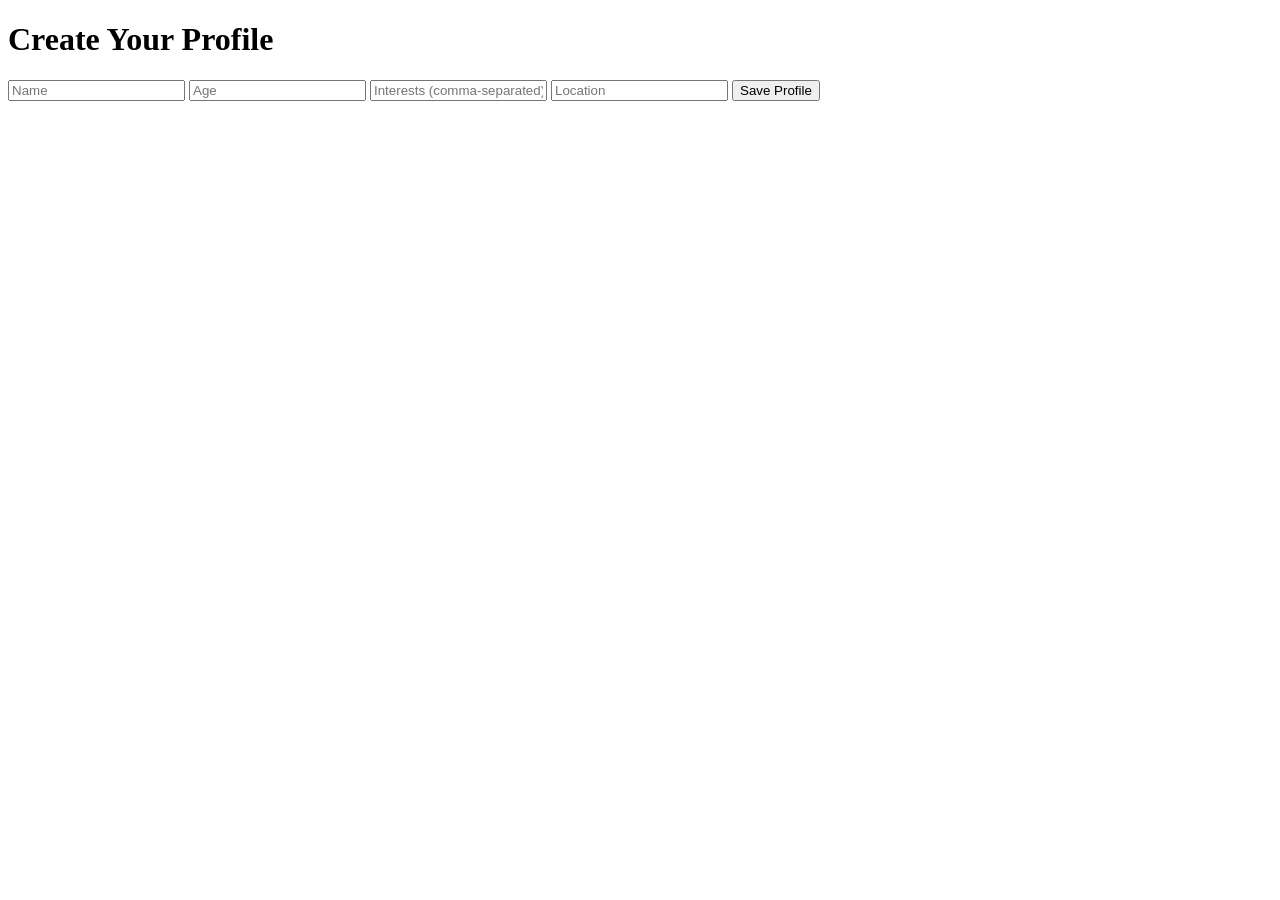
==== profile.html @ 75ea1189 "Add profile.html for user profile creation" ====
<!DOCTYPE html>
<html lang="en">
<head>
  <meta charset="UTF-8" />
  <title>SyncMates | Profile</title>
  <link rel="stylesheet" href="styles.css" />
</head>
<body>
  <h1>Create Your Profile</h1>
  <form id="profile-form">
    <input type="text" placeholder="Name" required />
    <input type="number" placeholder="Age" required />
    <input type="text" placeholder="Interests (comma-separated)" required />
    <input type="text" placeholder="Location" required />
    <button type="submit">Save Profile</button>
  </form>
</body>
</html>
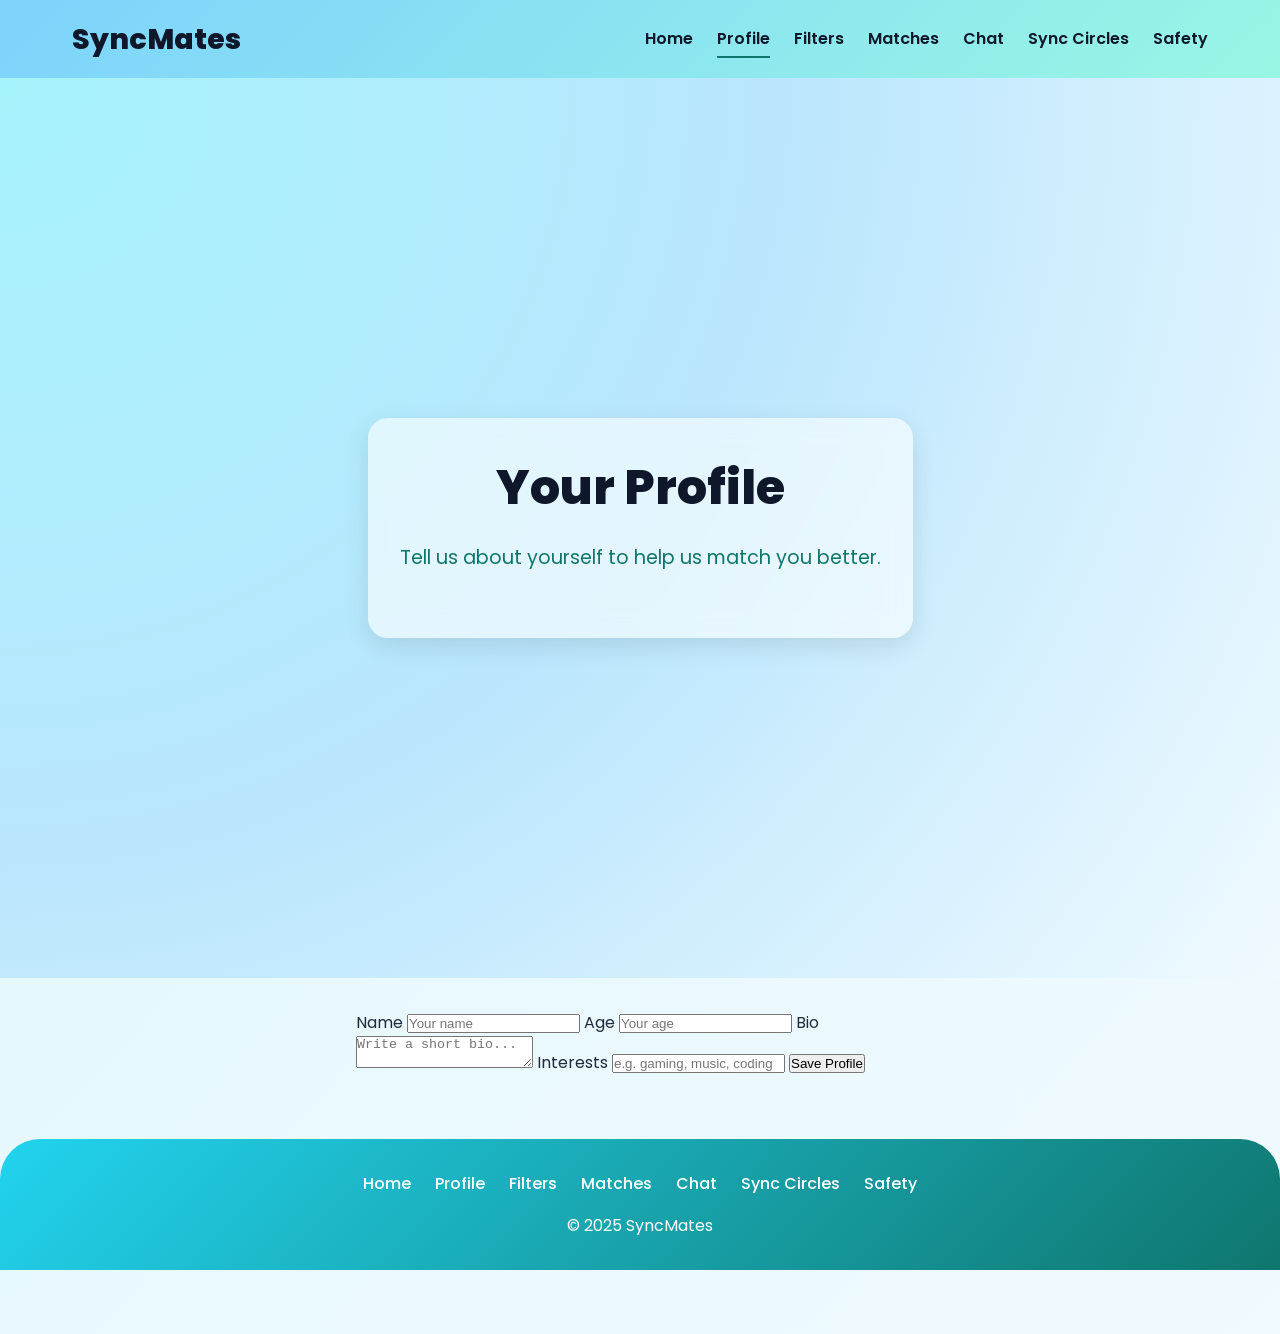
==== commit 1f370112: "Revamp profile page layout and styling" ====
--- a/profile.html
+++ b/profile.html
@@ -2,17 +2,63 @@
 <html lang="en">
 <head>
   <meta charset="UTF-8" />
-  <title>SyncMates | Profile</title>
-  <link rel="stylesheet" href="styles.css" />
+  <meta name="viewport" content="width=device-width, initial-scale=1.0" />
+  <title>SyncMates – Profile</title>
+  <link rel="stylesheet" href="style.css" />
+  <link href="https://fonts.googleapis.com/css2?family=Poppins:wght@400;600;800&display=swap" rel="stylesheet">
 </head>
 <body>
-  <h1>Create Your Profile</h1>
-  <form id="profile-form">
-    <input type="text" placeholder="Name" required />
-    <input type="number" placeholder="Age" required />
-    <input type="text" placeholder="Interests (comma-separated)" required />
-    <input type="text" placeholder="Location" required />
-    <button type="submit">Save Profile</button>
-  </form>
+  <header>
+    <nav>
+      <div class="logo">SyncMates</div>
+      <ul class="nav-links">
+        <li><a href="index.html">Home</a></li>
+        <li><a href="profile.html" class="active">Profile</a></li>
+        <li><a href="filters.html">Filters</a></li>
+        <li><a href="matches.html">Matches</a></li>
+        <li><a href="chat.html">Chat</a></li>
+        <li><a href="sync-circles.html">Sync Circles</a></li>
+        <li><a href="safety.html">Safety</a></li>
+      </ul>
+    </nav>
+  </header>
+
+  <section class="hero">
+    <div class="hero-content">
+      <h1>Your Profile</h1>
+      <p>Tell us about yourself to help us match you better.</p>
+    </div>
+  </section>
+
+  <main style="max-width: 600px; margin: 2rem auto; padding: 0 1rem;">
+    <form>
+      <label>Name</label>
+      <input type="text" placeholder="Your name" />
+
+      <label>Age</label>
+      <input type="number" placeholder="Your age" />
+
+      <label>Bio</label>
+      <textarea placeholder="Write a short bio..."></textarea>
+
+      <label>Interests</label>
+      <input type="text" placeholder="e.g. gaming, music, coding" />
+
+      <button type="submit">Save Profile</button>
+    </form>
+  </main>
+
+  <footer>
+    <div class="footer-links">
+      <a href="index.html">Home</a>
+      <a href="profile.html">Profile</a>
+      <a href="filters.html">Filters</a>
+      <a href="matches.html">Matches</a>
+      <a href="chat.html">Chat</a>
+      <a href="sync-circles.html">Sync Circles</a>
+      <a href="safety.html">Safety</a>
+    </div>
+    <p>© 2025 SyncMates</p>
+  </footer>
 </body>
 </html>
--- a/style.css
+++ b/style.css
@@ -0,0 +1,194 @@
+/* Reset and base styles */
+* {
+  margin: 0;
+  padding: 0;
+  box-sizing: border-box;
+}
+
+body {
+  font-family: 'Poppins', sans-serif;
+  background: linear-gradient(to bottom right, #e0f7fa, #f0faff);
+  color: #1e293b;
+  line-height: 1.6;
+  padding-bottom: 4rem;
+}
+
+a {
+  text-decoration: none;
+  color: inherit;
+}
+
+ul {
+  list-style: none;
+}
+
+/* Navigation */
+header {
+  background: linear-gradient(135deg, #7dd3fc, #99f6e4);
+  box-shadow: 0 4px 12px rgba(0, 0, 0, 0.05);
+}
+
+nav {
+  max-width: 1200px;
+  margin: 0 auto;
+  padding: 1rem 2rem;
+  display: flex;
+  justify-content: space-between;
+  align-items: center;
+  flex-wrap: wrap;
+}
+
+.logo {
+  font-size: 1.8rem;
+  font-weight: 800;
+  color: #0f172a;
+}
+
+.nav-links {
+  display: flex;
+  gap: 1.5rem;
+  flex-wrap: wrap;
+}
+
+.nav-links a {
+  font-weight: 600;
+  color: #0f172a;
+  padding: 0.5rem 0;
+  position: relative;
+}
+
+.nav-links a::after {
+  content: '';
+  position: absolute;
+  bottom: 0;
+  left: 0;
+  width: 0%;
+  height: 2px;
+  background-color: #0f766e;
+  transition: width 0.3s ease;
+}
+
+.nav-links a:hover::after,
+.nav-links .active::after {
+  width: 100%;
+}
+
+/* Hero Section */
+.hero {
+  height: 100vh;
+  display: flex;
+  align-items: center;
+  justify-content: center;
+  background: radial-gradient(circle at top left, #a5f3fc, #bae6fd, #f0faff);
+  position: relative;
+  overflow: hidden;
+}
+
+.hero-content {
+  text-align: center;
+  padding: 2rem;
+  background: rgba(255, 255, 255, 0.6);
+  backdrop-filter: blur(12px);
+  border-radius: 20px;
+  box-shadow: 0 8px 24px rgba(0, 0, 0, 0.1);
+  max-width: 600px;
+}
+
+.hero h1 {
+  font-size: 3rem;
+  font-weight: 800;
+  color: #0f172a;
+  margin-bottom: 1rem;
+}
+
+.hero p {
+  font-size: 1.2rem;
+  color: #0f766e;
+  margin-bottom: 2rem;
+}
+
+.cta-btn {
+  background: linear-gradient(to right, #22d3ee, #0f766e);
+  color: white;
+  padding: 0.8rem 2rem;
+  font-size: 1.1rem;
+  border-radius: 30px;
+  font-weight: 600;
+  box-shadow: 0 4px 12px rgba(0, 0, 0, 0.1);
+  transition: transform 0.3s ease, background 0.3s ease;
+}
+
+.cta-btn:hover {
+  transform: scale(1.05);
+  background: linear-gradient(to right, #0f766e, #22d3ee);
+}
+
+/* Impact Section */
+.impact-section {
+  display: flex;
+  flex-wrap: wrap;
+  justify-content: center;
+  gap: 2rem;
+  padding: 80px 20px;
+}
+
+.impact-bubble {
+  background: white;
+  width: 260px;
+  height: 260px;
+  border-radius: 30px;
+  display: flex;
+  flex-direction: column;
+  justify-content: center;
+  align-items: center;
+  box-shadow: 0 8px 24px rgba(0, 0, 0, 0.05);
+  transition: transform 0.3s ease;
+  text-align: center;
+  padding: 1rem;
+}
+
+.impact-bubble:hover {
+  transform: translateY(-5px);
+}
+
+.impact-bubble h2 {
+  font-size: 2.4rem;
+  color: #22d3ee;
+  margin-bottom: 0.5rem;
+}
+
+.impact-bubble p {
+  font-size: 1rem;
+  color: #0f766e;
+}
+
+/* Footer */
+footer {
+  background: linear-gradient(135deg, #22d3ee, #0f766e);
+  color: white;
+  padding: 2rem 1rem;
+  text-align: center;
+  margin-top: 4rem;
+  border-top-left-radius: 40px;
+  border-top-right-radius: 40px;
+}
+
+.footer-links {
+  display: flex;
+  justify-content: center;
+  flex-wrap: wrap;
+  gap: 1.5rem;
+  margin-bottom: 1rem;
+}
+
+.footer-links a {
+  font-weight: 500;
+  color: white;
+  transition: color 0.2s ease;
+}
+
+.footer-links a:hover {
+  color: #bae6fd;
+}
+
+/* Responsive */
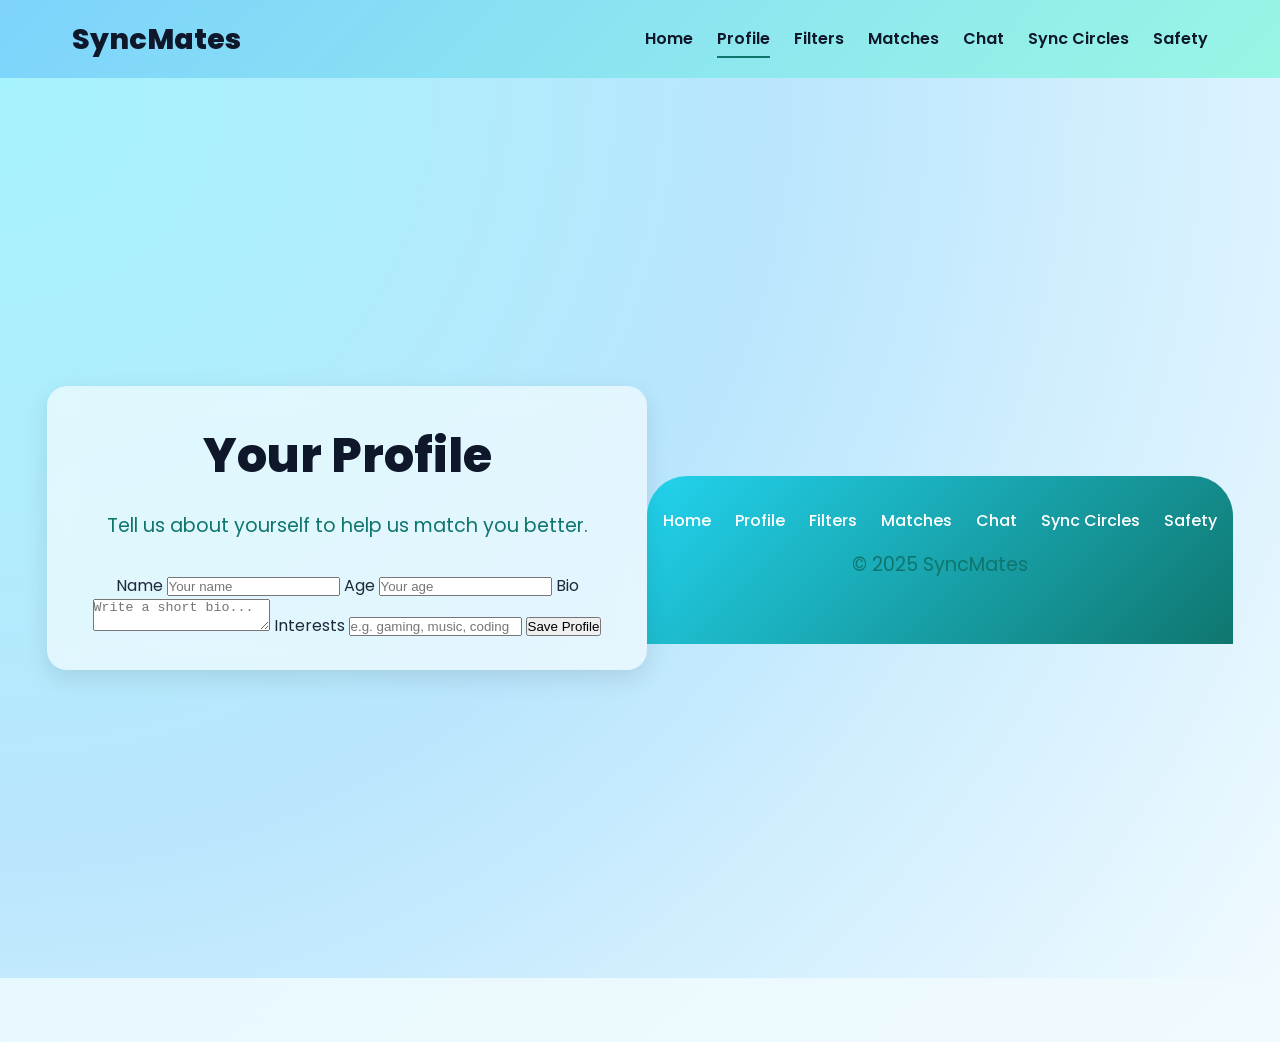
==== commit 0662221c: "Fix HTML structure in profile.html" ====
--- a/profile.html
+++ b/profile.html
@@ -27,11 +27,7 @@
     <div class="hero-content">
       <h1>Your Profile</h1>
       <p>Tell us about yourself to help us match you better.</p>
-    </div>
-  </section>
-
-  <main style="max-width: 600px; margin: 2rem auto; padding: 0 1rem;">
-    <form>
+          <form>
       <label>Name</label>
       <input type="text" placeholder="Your name" />
 
@@ -47,7 +43,8 @@
       <button type="submit">Save Profile</button>
     </form>
   </main>
-
+    </div>
+  
   <footer>
     <div class="footer-links">
       <a href="index.html">Home</a>
